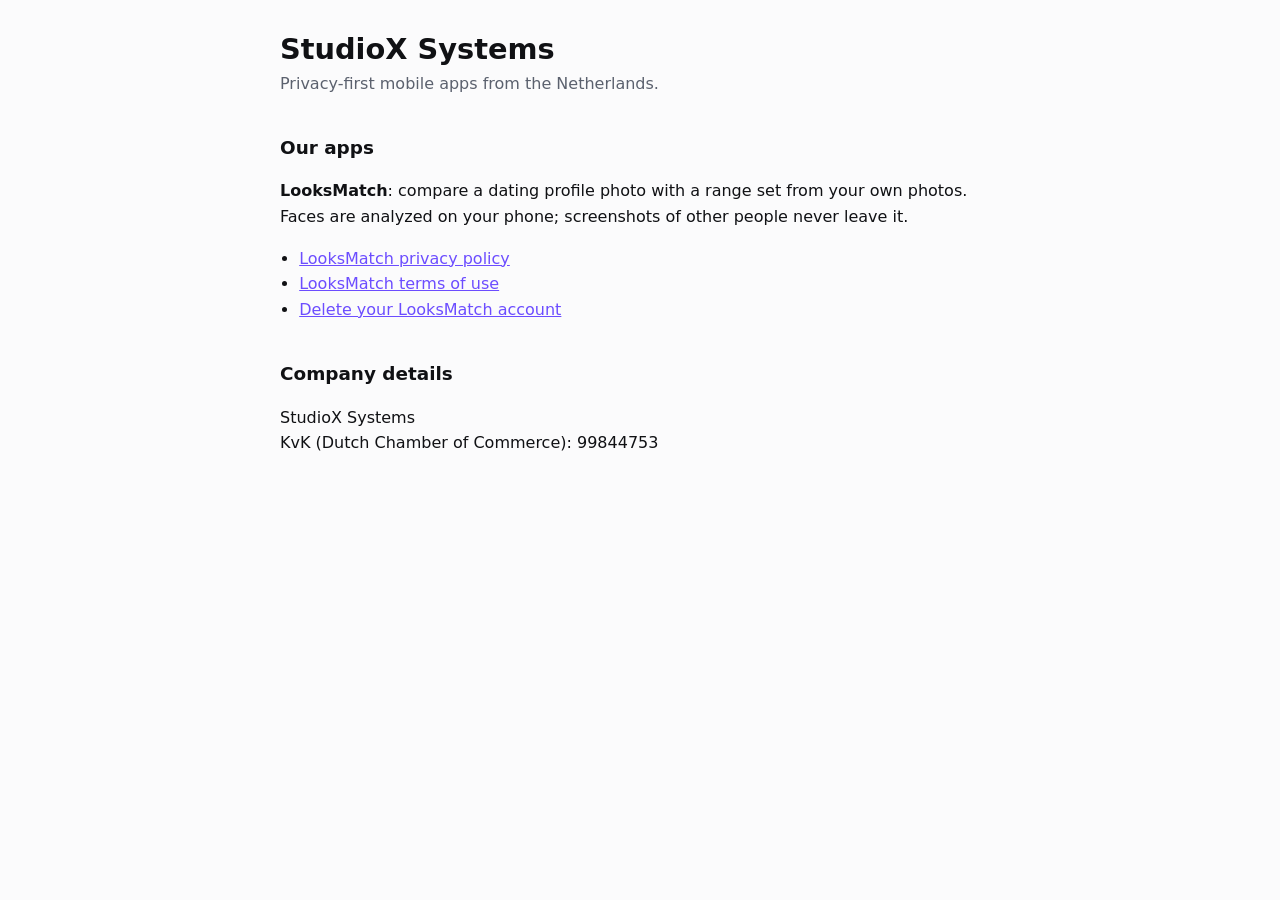
==== index.html @ a5f03dbc "StudioX Systems website with LooksMatch legal pages" ====
<!doctype html>
<html lang="en">
<head>
<meta charset="utf-8">
<meta name="viewport" content="width=device-width, initial-scale=1">
<title>StudioX Systems</title>
<meta name="description" content="StudioX Systems builds privacy-first mobile apps, including LooksMatch.">
<link rel="stylesheet" href="style.css">
</head>
<body>
<main>
<h1>StudioX Systems</h1>
<p class="meta">Privacy-first mobile apps from the Netherlands.</p>

<h2>Our apps</h2>
<p><strong>LooksMatch</strong>: compare a dating profile photo with a range set from your own photos. Faces are analyzed on your phone; screenshots of other people never leave it.</p>
<ul>
  <li><a href="looksmatch/privacy.html">LooksMatch privacy policy</a></li>
  <li><a href="looksmatch/terms.html">LooksMatch terms of use</a></li>
  <li><a href="looksmatch/delete-account.html">Delete your LooksMatch account</a></li>
</ul>

<h2>Company details</h2>
<p>StudioX Systems<br>
KvK (Dutch Chamber of Commerce): 99844753</p>
</main>
</body>
</html>
---- style.css ----
:root { color-scheme: light dark; --ink: #101114; --muted: #5b616e; --line: #e3e5ea; --bg: #fbfbfc; --accent: #6c4dff; }
@media (prefers-color-scheme: dark) { :root { --ink: #eceef2; --muted: #a3a8b3; --line: #2c2f36; --bg: #121317; --accent: #a594ff; } }
body { margin: 0; background: var(--bg); color: var(--ink); font: 16px/1.6 system-ui, -apple-system, "Segoe UI", Roboto, sans-serif; }
main { max-width: 720px; margin: 0 auto; padding: 32px 16px 64px; }
h1 { font-size: 1.8rem; line-height: 1.2; margin: 0 0 4px; }
h2 { font-size: 1.15rem; margin: 2em 0 0.4em; }
.meta { color: var(--muted); margin-top: 0; }
a { color: var(--accent); }
table { width: 100%; border-collapse: collapse; font-size: 0.95rem; display: block; overflow-x: auto; }
th, td { text-align: left; vertical-align: top; padding: 8px; border-bottom: 1px solid var(--line); }
ul { padding-left: 1.2em; }
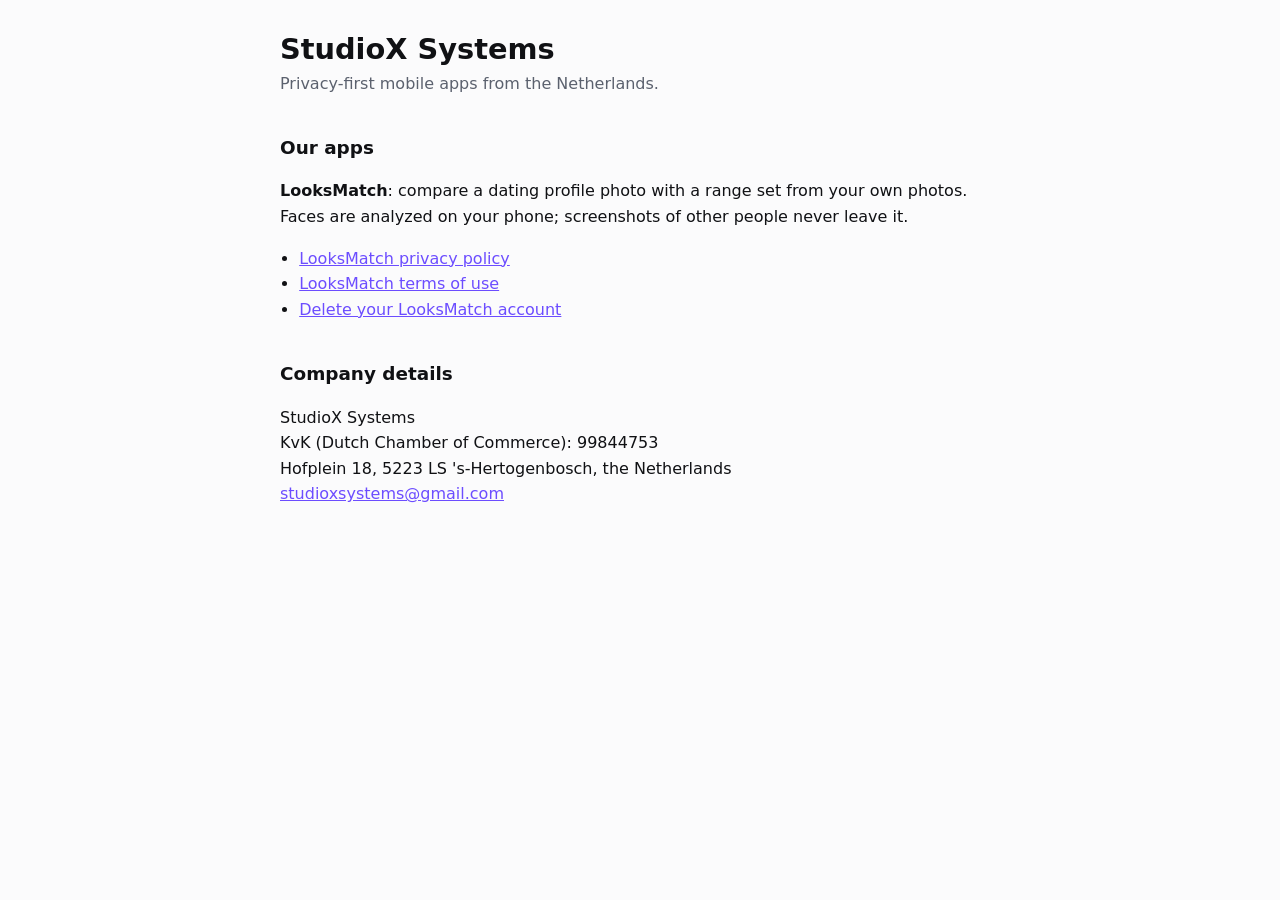
==== commit de264d3e: "Company contact details; legal pages filled in" ====
--- a/index.html
+++ b/index.html
@@ -22,7 +22,9 @@
 
 <h2>Company details</h2>
 <p>StudioX Systems<br>
-KvK (Dutch Chamber of Commerce): 99844753</p>
+KvK (Dutch Chamber of Commerce): 99844753<br>
+Hofplein 18, 5223 LS 's-Hertogenbosch, the Netherlands<br>
+<a href="mailto:studioxsystems@gmail.com">studioxsystems@gmail.com</a></p>
 </main>
 </body>
 </html>
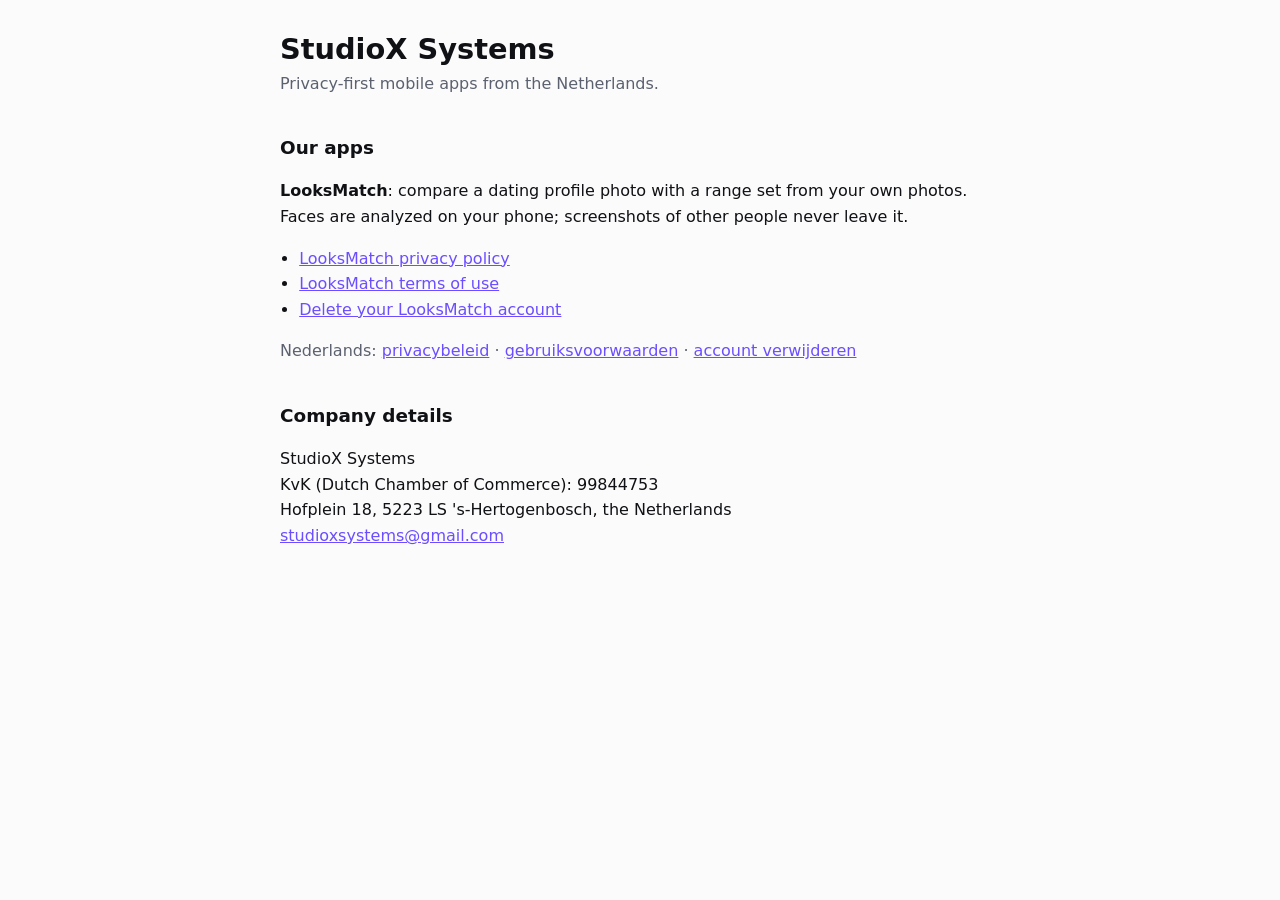
==== commit eb1dec38: "Dutch legal pages" ====
--- a/index.html
+++ b/index.html
@@ -19,6 +19,7 @@
   <li><a href="looksmatch/terms.html">LooksMatch terms of use</a></li>
   <li><a href="looksmatch/delete-account.html">Delete your LooksMatch account</a></li>
 </ul>
+<p class="meta">Nederlands: <a href="looksmatch/privacy-nl.html">privacybeleid</a> · <a href="looksmatch/terms-nl.html">gebruiksvoorwaarden</a> · <a href="looksmatch/delete-account-nl.html">account verwijderen</a></p>
 
 <h2>Company details</h2>
 <p>StudioX Systems<br>
